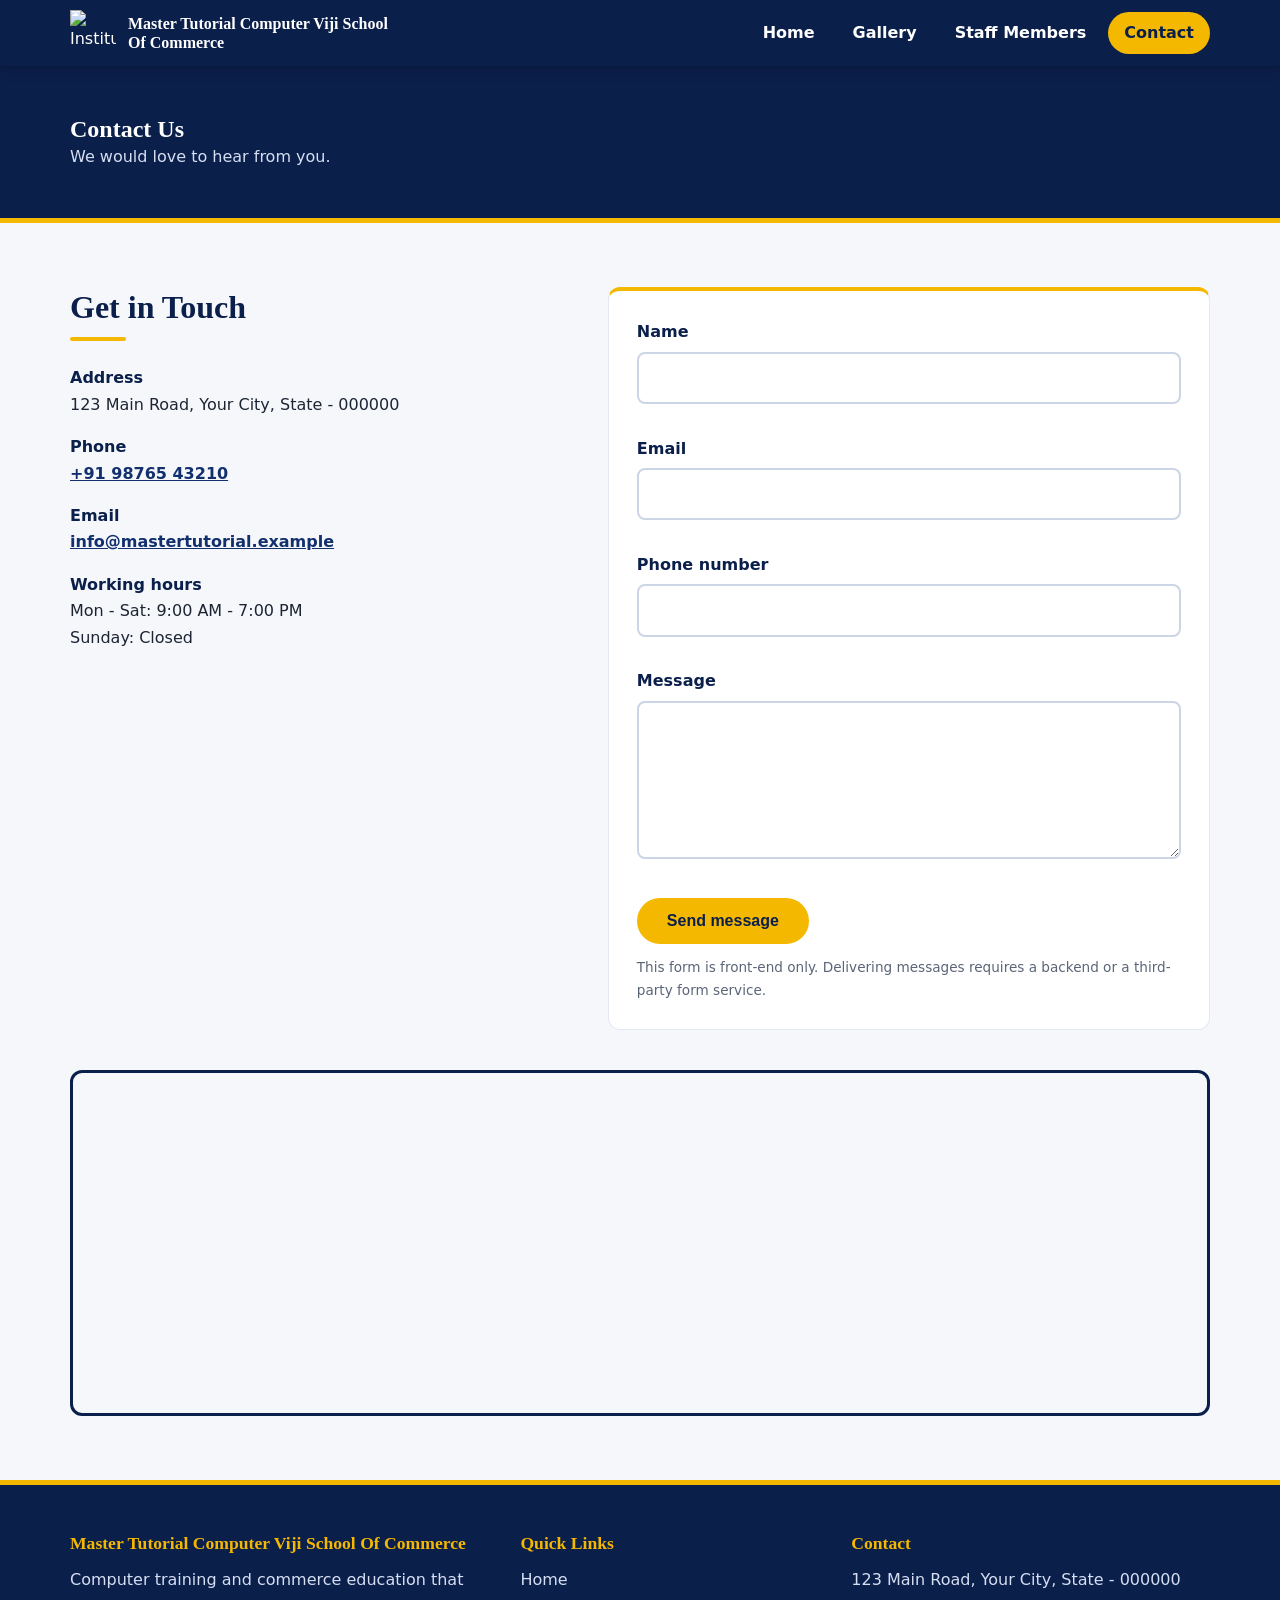
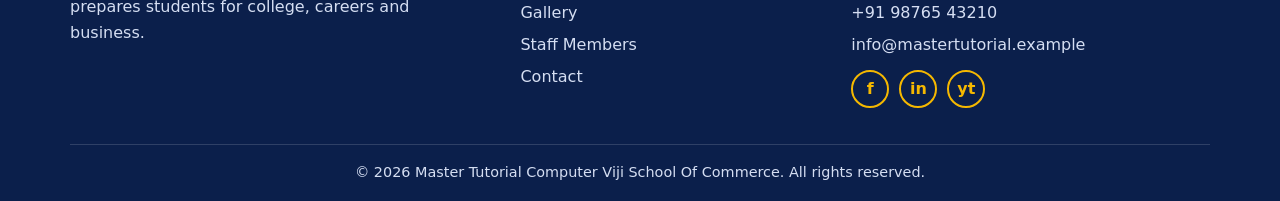
==== contact.html @ 4f8dff06 "Upload project" ====
<!DOCTYPE html>
<html lang="en">
<head>
<meta charset="UTF-8">
<meta name="viewport" content="width=device-width, initial-scale=1">
<meta name="description" content="Get in touch with us">
<title>Contact | Master Tutorial Computer Viji School Of Commerce</title>
<link rel="stylesheet" href="style.css">
</head>
<body data-page="contact">
<a class="skip" href="#main">Skip to content</a>
<div id="site-header"></div>
<main id="main">
<section class="page-banner"><div class="container"><h1>Contact Us</h1><p>We would love to hear from you.</p></div></section>
<section class="section"><div class="container">
<div class="contact-grid">
  <div>
    <h2 class="section-title">Get in Touch</h2>
    <ul class="info-list" style="margin-top:24px">
      <li><strong>Address</strong>123 Main Road, Your City, State - 000000</li>
      <li><strong>Phone</strong><a href="tel:+919876543210">+91 98765 43210</a></li>
      <li><strong>Email</strong><a href="mailto:info@mastertutorial.example">info@mastertutorial.example</a></li>
      <li><strong>Working hours</strong>Mon - Sat: 9:00 AM - 7:00 PM<br>Sunday: Closed</li>
    </ul>
  </div>
  <form id="contact-form" novalidate>
    <div class="field"><label for="name">Name</label><input id="name" name="name" type="text" autocomplete="name" required><div class="error" role="alert"></div></div>
    <div class="field"><label for="email">Email</label><input id="email" name="email" type="email" autocomplete="email" required><div class="error" role="alert"></div></div>
    <div class="field"><label for="phone">Phone number</label><input id="phone" name="phone" type="tel" autocomplete="tel" required><div class="error" role="alert"></div></div>
    <div class="field"><label for="message">Message</label><textarea id="message" name="message" rows="5" required></textarea><div class="error" role="alert"></div></div>
    <button class="btn" type="submit">Send message</button>
    <div id="form-msg" class="form-msg" role="status" aria-live="polite"></div>
    <p class="note">This form is front-end only. Delivering messages requires a backend or a third-party form service.</p>
  </form>
</div>
<!-- Replace the src below with the embed link from Google Maps > Share > Embed a map -->
<div class="map"><iframe title="Institution location map" src="https://www.google.com/maps?q=Madurai&amp;output=embed" loading="lazy" referrerpolicy="no-referrer-when-downgrade"></iframe></div>
</div></section>
</main>
<div id="site-footer"></div>
<script src="script.js"></script>
</body>
</html>
---- style.css ----
/* ===== Master Tutorial Computer Viji School Of Commerce — shared styles ===== */
:root{--navy:#0b1f4b;--navy2:#13306e;--gold:#f5b800;--white:#fff;--bg:#f5f7fb;--text:#1d2433;--muted:#5b6578;--radius:12px}
*{box-sizing:border-box;margin:0;padding:0}
html{scroll-behavior:smooth}
body{font-family:"Segoe UI",system-ui,-apple-system,Arial,sans-serif;color:var(--text);background:var(--bg);line-height:1.65}
img{max-width:100%;display:block}
a{color:inherit}
:focus-visible{outline:3px solid var(--gold);outline-offset:2px}
.container{width:min(1140px,92%);margin:0 auto}
.section{padding:64px 0}
.section.alt{background:var(--white)}
h1,h2,h3{font-family:Georgia,"Times New Roman",serif;color:var(--navy);line-height:1.25}
.section-title{font-size:2rem;margin-bottom:8px}
.section-title::after{content:"";display:block;width:56px;height:4px;background:var(--gold);margin-top:10px;border-radius:2px}
.lead{color:var(--muted);max-width:68ch;margin:14px 0 32px}
.skip{position:absolute;left:-999px;background:var(--gold);padding:8px 14px;z-index:200}
.skip:focus{left:8px;top:8px}

/* Buttons */
.btn{display:inline-block;padding:12px 28px;border-radius:999px;background:var(--gold);color:var(--navy);font-weight:700;text-decoration:none;border:2px solid var(--gold);cursor:pointer;font-size:1rem;transition:transform .2s,background .2s,color .2s}
.btn:hover{transform:translateY(-2px);background:var(--navy);color:var(--gold)}
.btn.outline{background:transparent;color:var(--white);border-color:var(--white)}
.btn.outline:hover{background:var(--white);color:var(--navy)}

/* Header */
.site-header{background:var(--navy);position:sticky;top:0;z-index:100;box-shadow:0 2px 12px rgba(0,0,0,.25)}
.nav-wrap{display:flex;align-items:center;justify-content:space-between;padding:10px 0}
.brand{display:flex;align-items:center;gap:12px;text-decoration:none;color:var(--white)}
.brand img{width:46px;height:46px}
.brand span{font-family:Georgia,serif;font-weight:700;font-size:1rem;line-height:1.2;max-width:260px}
.nav-links{display:flex;gap:6px;list-style:none}
.nav-links a{display:block;padding:8px 16px;border-radius:999px;color:var(--white);text-decoration:none;font-weight:600;transition:background .2s}
.nav-links a:hover{background:var(--navy2)}
.nav-links a.active{background:var(--gold);color:var(--navy)}
.hamburger{display:none;background:none;border:2px solid var(--gold);border-radius:8px;width:44px;height:44px;cursor:pointer;flex-direction:column;justify-content:center;align-items:center;gap:5px}
.hamburger span{width:22px;height:3px;background:var(--gold);transition:.25s}
.hamburger[aria-expanded="true"] span:nth-child(1){transform:translateY(8px) rotate(45deg)}
.hamburger[aria-expanded="true"] span:nth-child(2){opacity:0}
.hamburger[aria-expanded="true"] span:nth-child(3){transform:translateY(-8px) rotate(-45deg)}

/* Hero (home) */
.hero{background:linear-gradient(120deg,var(--navy) 55%,var(--navy2));color:var(--white);padding:80px 0}
.hero-grid{display:grid;grid-template-columns:1.1fr .9fr;gap:40px;align-items:center}
.hero h1{color:var(--white);font-size:clamp(2rem,4.5vw,3.2rem);animation:rise .9s ease both}
.hero h1 em{font-style:normal;color:var(--gold)}
.hero p{margin:18px 0 28px;color:#d5def2;max-width:56ch}
.hero .actions{display:flex;gap:14px;flex-wrap:wrap}
.hero img{border-radius:var(--radius);border:4px solid var(--gold);box-shadow:0 18px 40px rgba(0,0,0,.35)}
@keyframes rise{from{opacity:0;transform:translateY(22px)}to{opacity:1;transform:none}}

/* Page banner (inner pages) */
.page-banner{background:var(--navy);color:var(--white);padding:48px 0;border-bottom:5px solid var(--gold)}
.page-banner h1{color:var(--white)}
.page-banner p{color:#d5def2}

/* Cards / grids */
.grid{display:grid;gap:24px;grid-template-columns:repeat(auto-fit,minmax(240px,1fr))}
.card{background:var(--white);border-radius:var(--radius);padding:26px;border:1px solid #e3e8f2;border-top:4px solid var(--gold);transition:transform .25s,box-shadow .25s}
.card:hover{transform:translateY(-6px);box-shadow:0 14px 30px rgba(11,31,75,.14)}
.card h3{margin-bottom:8px;font-size:1.15rem}
.card p{color:var(--muted)}
.about{display:grid;grid-template-columns:1fr 1fr;gap:40px;align-items:center}
.about img{border-radius:var(--radius)}
.cta{background:var(--navy);color:var(--white);text-align:center;padding:56px 0}
.cta h2{color:var(--white);margin-bottom:12px}
.cta p{margin-bottom:22px;color:#d5def2}

/* Gallery */
.gallery{display:grid;gap:22px;grid-template-columns:repeat(auto-fill,minmax(280px,1fr))}
.gallery figure{background:var(--white);border-radius:var(--radius);overflow:hidden;box-shadow:0 4px 14px rgba(11,31,75,.1)}
.gallery .thumb{display:block;width:100%;padding:0;border:0;background:none;cursor:zoom-in;overflow:hidden}
.gallery img{width:100%;aspect-ratio:4/3;object-fit:cover;transition:transform .4s}
.gallery .thumb:hover img,.gallery .thumb:focus-visible img{transform:scale(1.08)}
.gallery figcaption{padding:12px 16px;font-weight:600;color:var(--navy)}
.lightbox{position:fixed;inset:0;background:rgba(5,12,30,.92);display:none;align-items:center;justify-content:center;flex-direction:column;z-index:300;padding:20px}
.lightbox.open{display:flex}
.lightbox img{max-height:78vh;border-radius:8px;border:3px solid var(--gold)}
.lightbox p{color:var(--white);margin-top:14px;font-size:1.05rem}
.lb-btn{position:absolute;background:var(--gold);color:var(--navy);border:0;width:44px;height:44px;border-radius:50%;font-size:1.5rem;cursor:pointer;font-weight:700}
.lb-close{top:18px;right:18px}.lb-prev{left:18px;top:50%}.lb-next{right:18px;top:50%}

/* Staff */
.staff-grid{display:grid;gap:26px;grid-template-columns:repeat(auto-fill,minmax(250px,1fr))}
.profile{background:var(--white);border-radius:var(--radius);text-align:center;padding:26px 20px;border:1px solid #e3e8f2;transition:transform .25s,box-shadow .25s}
.profile:hover{transform:translateY(-8px);box-shadow:0 16px 32px rgba(11,31,75,.16)}
.profile img{width:130px;height:130px;border-radius:50%;object-fit:cover;margin:0 auto 14px;border:4px solid var(--gold)}
.profile .role{color:var(--navy2);font-weight:700}
.profile .meta{color:var(--muted);font-size:.95rem}

/* Contact */
.contact-grid{display:grid;grid-template-columns:1fr 1.2fr;gap:36px}
.info-list{list-style:none;display:grid;gap:16px}
.info-list strong{display:block;color:var(--navy)}
.info-list a{color:var(--navy2);font-weight:600}
form{background:var(--white);padding:28px;border-radius:var(--radius);border:1px solid #e3e8f2;border-top:4px solid var(--gold)}
.field{margin-bottom:16px}
label{display:block;font-weight:600;margin-bottom:6px;color:var(--navy)}
input,textarea{width:100%;padding:11px 14px;border:2px solid #ccd5e6;border-radius:8px;font:inherit}
input:focus,textarea:focus{border-color:var(--navy2);outline:none}
.field.invalid input,.field.invalid textarea{border-color:#c62828}
.error{color:#c62828;font-size:.88rem;min-height:1.1em}
.form-msg{margin-top:14px;padding:12px 14px;border-radius:8px;display:none}
.form-msg.ok{display:block;background:#e6f4ea;color:#1b5e20}
.form-msg.fail{display:block;background:#fdecea;color:#b71c1c}
.note{font-size:.85rem;color:var(--muted);margin-top:12px}
.map{margin-top:40px;border-radius:var(--radius);overflow:hidden;border:3px solid var(--navy)}
.map iframe{width:100%;height:340px;border:0;display:block}

/* Footer */
.site-footer{background:var(--navy);color:#d5def2;padding:48px 0 0;border-top:5px solid var(--gold)}
.footer-grid{display:grid;gap:32px;grid-template-columns:1.4fr 1fr 1.2fr}
.site-footer h3{color:var(--gold);margin-bottom:12px;font-size:1.1rem}
.site-footer ul{list-style:none;display:grid;gap:6px}
.site-footer a{text-decoration:none}
.site-footer a:hover{color:var(--gold)}
.social{display:flex;gap:10px;margin-top:12px}
.social a{width:38px;height:38px;border-radius:50%;border:2px solid var(--gold);display:grid;place-items:center;font-weight:700;color:var(--gold)}
.social a:hover{background:var(--gold);color:var(--navy)}
.copyright{margin-top:36px;padding:16px 0;text-align:center;border-top:1px solid rgba(255,255,255,.15);font-size:.9rem}

/* Responsive */
@media (max-width:860px){
  .hero-grid,.about,.contact-grid,.footer-grid{grid-template-columns:1fr}
  .hamburger{display:flex}
  .nav-links{position:absolute;top:100%;left:0;right:0;background:var(--navy);flex-direction:column;padding:12px 4%;display:none;border-top:1px solid var(--navy2)}
  .nav-links.open{display:flex}
}
@media (prefers-reduced-motion:reduce){*{animation:none!important;transition:none!important;scroll-behavior:auto!important}}
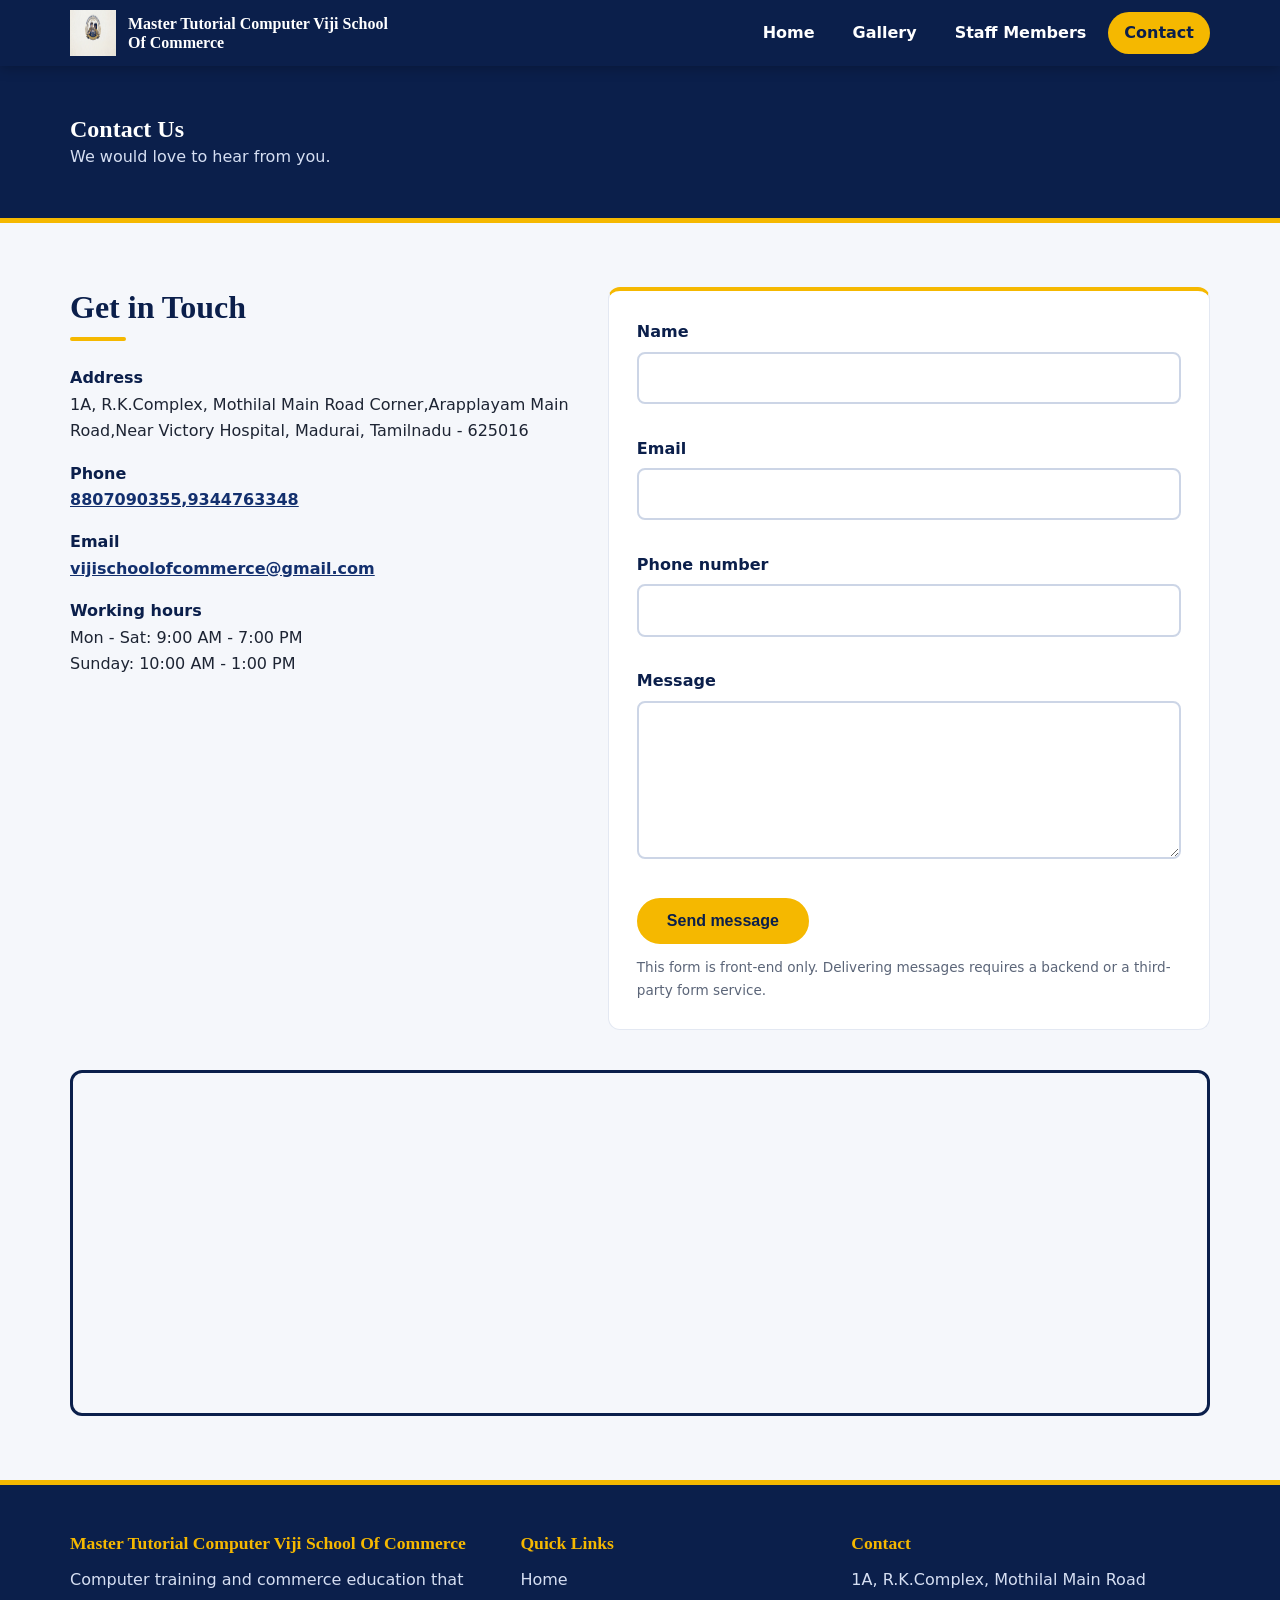
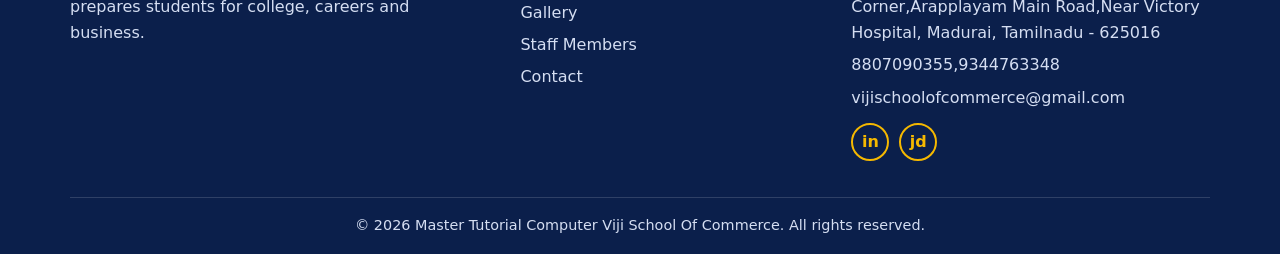
==== commit 51dc41b2: "updated" ====
--- a/contact.html
+++ b/contact.html
@@ -17,10 +17,10 @@
   <div>
     <h2 class="section-title">Get in Touch</h2>
     <ul class="info-list" style="margin-top:24px">
-      <li><strong>Address</strong>123 Main Road, Your City, State - 000000</li>
-      <li><strong>Phone</strong><a href="tel:+919876543210">+91 98765 43210</a></li>
-      <li><strong>Email</strong><a href="mailto:info@mastertutorial.example">info@mastertutorial.example</a></li>
-      <li><strong>Working hours</strong>Mon - Sat: 9:00 AM - 7:00 PM<br>Sunday: Closed</li>
+      <li><strong>Address</strong>1A, R.K.Complex, Mothilal Main Road Corner,Arapplayam Main Road,Near Victory Hospital, Madurai, Tamilnadu - 625016</li>
+      <li><strong>Phone</strong><a href="tel:+919876543210">8807090355,9344763348</a></li>
+      <li><strong>Email</strong><a href="mailto:vijischoolofcommerce@gmail.com">vijischoolofcommerce@gmail.com</a></li>
+      <li><strong>Working hours</strong>Mon - Sat: 9:00 AM - 7:00 PM<br>Sunday: 10:00 AM - 1:00 PM</li>
     </ul>
   </div>
   <form id="contact-form" novalidate>
@@ -34,7 +34,7 @@
   </form>
 </div>
 <!-- Replace the src below with the embed link from Google Maps > Share > Embed a map -->
-<div class="map"><iframe title="Institution location map" src="https://www.google.com/maps?q=Madurai&amp;output=embed" loading="lazy" referrerpolicy="no-referrer-when-downgrade"></iframe></div>
+<div class="map"><iframe src="https://www.google.com/maps/embed?pb=!1m18!1m12!1m3!1d3930.01084371277!2d78.1084754!3d9.933054399999998!2m3!1f0!2f0!3f0!3m2!1i1024!2i768!4f13.1!3m3!1m2!1s0x3b00cfd578c63513%3A0xf51e39a502e2344a!2sVIJI%20SCHOOL%20OF%20COMMERCE%20TYPEWRITING%20INSTITUTE!5e0!3m2!1sen!2sin!4v1793346995407!5m2!1sen!2sin" width="600" height="450" style="border:0;" allowfullscreen="" loading="lazy" referrerpolicy="strict-origin-when-cross-origin"></iframe></div>
 </div></section>
 </main>
 <div id="site-footer"></div>
--- a/style.css
+++ b/style.css
@@ -39,7 +39,11 @@
 .hamburger[aria-expanded="true"] span:nth-child(3){transform:translateY(-8px) rotate(-45deg)}
 
 /* Hero (home) */
-.hero{background:linear-gradient(120deg,var(--navy) 55%,var(--navy2));color:var(--white);padding:80px 0}
+.hero {
+    background: linear-gradient(120deg, #5e3748 55%, var(--navy2));
+    color: var(--white);
+    padding: 80px 0;
+}
 .hero-grid{display:grid;grid-template-columns:1.1fr .9fr;gap:40px;align-items:center}
 .hero h1{color:var(--white);font-size:clamp(2rem,4.5vw,3.2rem);animation:rise .9s ease both}
 .hero h1 em{font-style:normal;color:var(--gold)}
